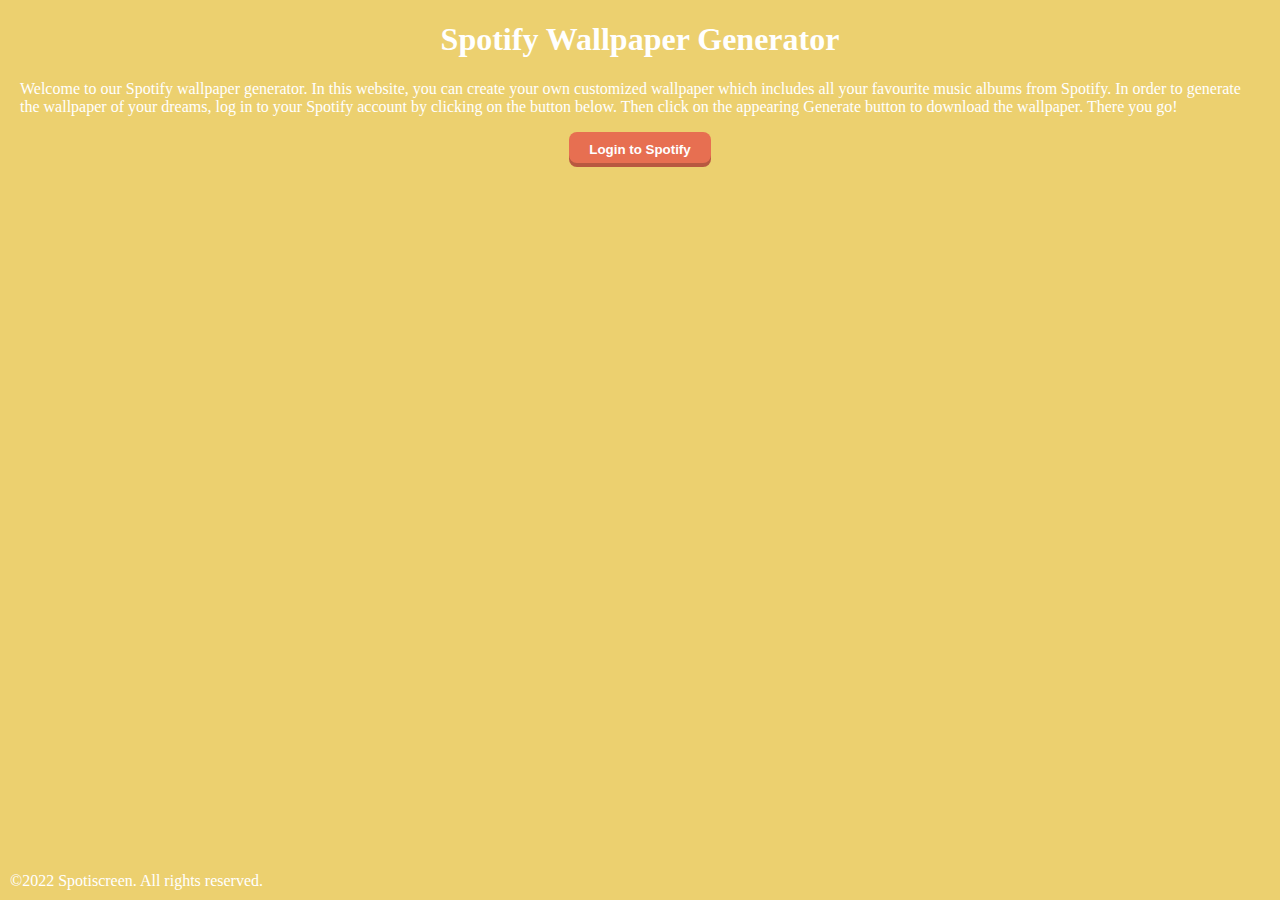
==== index.html @ ad47c9b4 "jl" ====
<!DOCTYPE html>
<html lang="en">
<head>
    <meta charset="UTF-8">
    <meta http-equiv="X-UA-Compatible" content="IE=edge">
    <meta name="viewport" content="width=device-width, initial-scale=1.0">
    <title>Spotify Wallpaper Generator</title>
    <link rel="stylesheet" href="css/main.css">
</head>
<body>
    <script src="js/main.js"></script>
    <h1>Spotify Wallpaper Generator</h1>

    <p> <!--Texte affiche dans la page d'accueil-->
        Welcome to our Spotify wallpaper generator. In this website,
        you can create your own customized wallpaper which includes
        all your favourite music albums from Spotify. In order to generate the wallpaper of your dreams,
        log in to your Spotify account by clicking on the button below.
        Then click on the appearing Generate button to download the wallpaper.
        There you go!
    </p>
    <button>
        Login to Spotify
    </button>
</body>
<footer id="footer">
    ©2022 Spotiscreen. All rights reserved.
</footer>
</html>
---- css/main.css ----
@font-face {
   font-family: 'circular_spotify';
   src: local(circular-spotify-text-font/CircularSpotifyText-Book.otf);
}

html
{
   background: #ECD06F;
   font-family: "circular_spotify";
}

body
{
   margin: 0px;
}

header
{
   margin-left: 0px;
   margin-right: 0px;
   
   margin-top: 0px;
   background-color: #264653;
   padding: 1px;
}

h1
{
   text-align: center;
   color: white;
}

p
{
   padding-left: 20px;
   padding-right: 20px;
   align-content: center;
   color: white;
}

button
{
   background-color: #E76F51;
   color: white;
   border: none;
   outline: none;
   display: block;
   width: auto;
   margin: auto;
   margin-bottom: 10px;
   cursor: pointer;
   padding: 10px 20px;
   border-radius: 8px;
   font-weight: 600;

   box-shadow: inset 0 -4px 0 0 rgba(0, 0, 0, 0.2);
   transition: 0.1s;
}

button:hover
{
   box-shadow: inset 0 -3px 0 0 rgba(0, 0, 0, 0.2);
}

button:active
{
   box-shadow: inset 0 0 0 0 rgba(0, 0, 0, 0.2);
}

footer
{
   position: absolute;  /*j'ai mis ca sinon le footer n'allait pas en bas*/
   margin: 10px;
   bottom: 0;
   color: white;
}
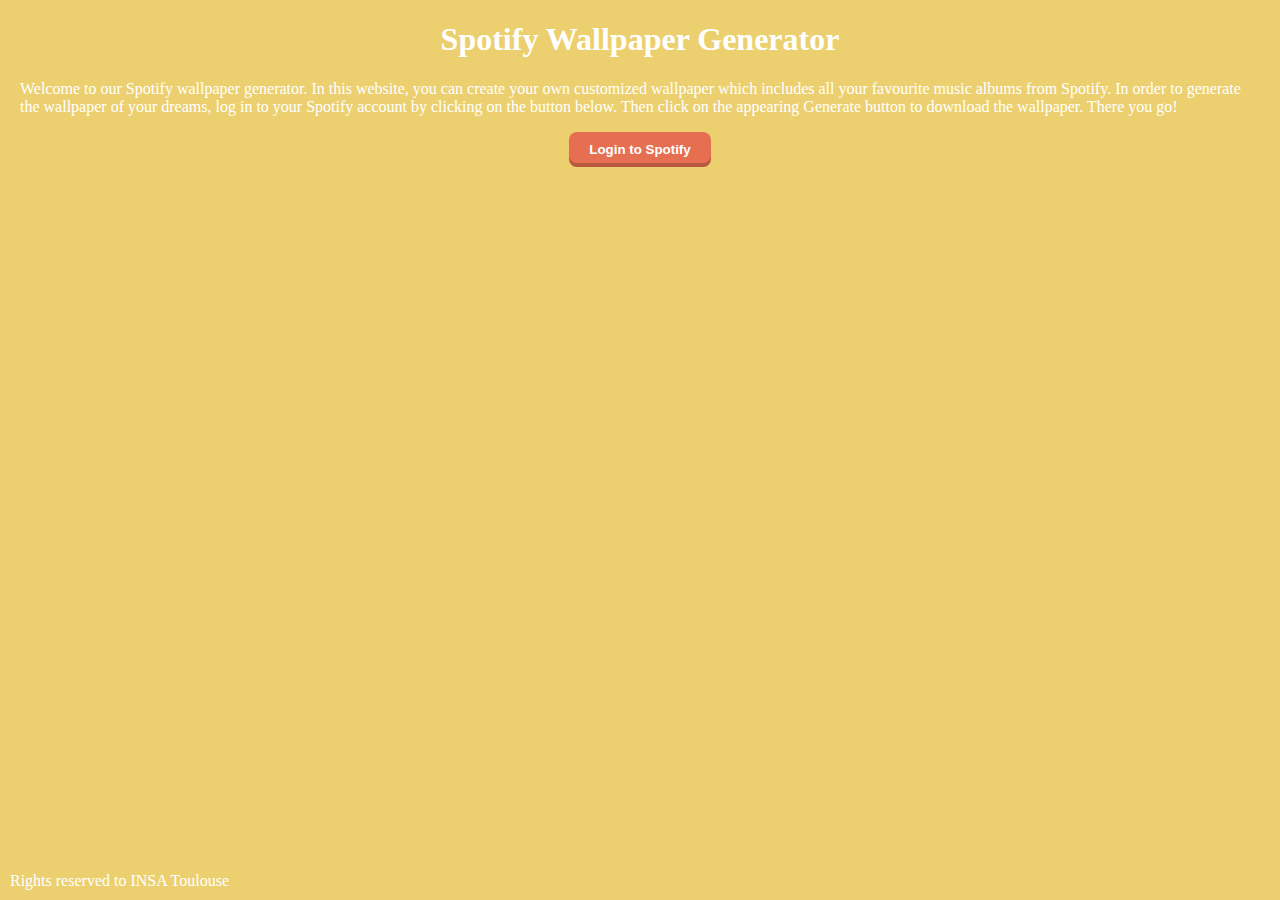
==== commit b0e7dbde: "ttesst" ====
--- a/index.html
+++ b/index.html
@@ -19,11 +19,12 @@
         Then click on the appearing Generate button to download the wallpaper.
         There you go!
     </p>
-    <button>
-        Login to Spotify
-    </button>
+        <button id="spotify">Login to Spotify</button>
+        <div id="artists"></div>
+        <script src="js/main.js"></script>
+    </button> 
 </body>
 <footer id="footer">
-    ©2022 Spotiscreen. All rights reserved.
+    Rights reserved to INSA Toulouse
 </footer>
 </html>--- a/css/main.css
+++ b/css/main.css
@@ -1,6 +1,6 @@
 @font-face {
    font-family: 'circular_spotify';
-   src: local(circular-spotify-text-font/CircularSpotifyText-Book.otf);
+   src: local(circular-spotify-text-font/CircularSpotifyText-Book);
 }
 
 html
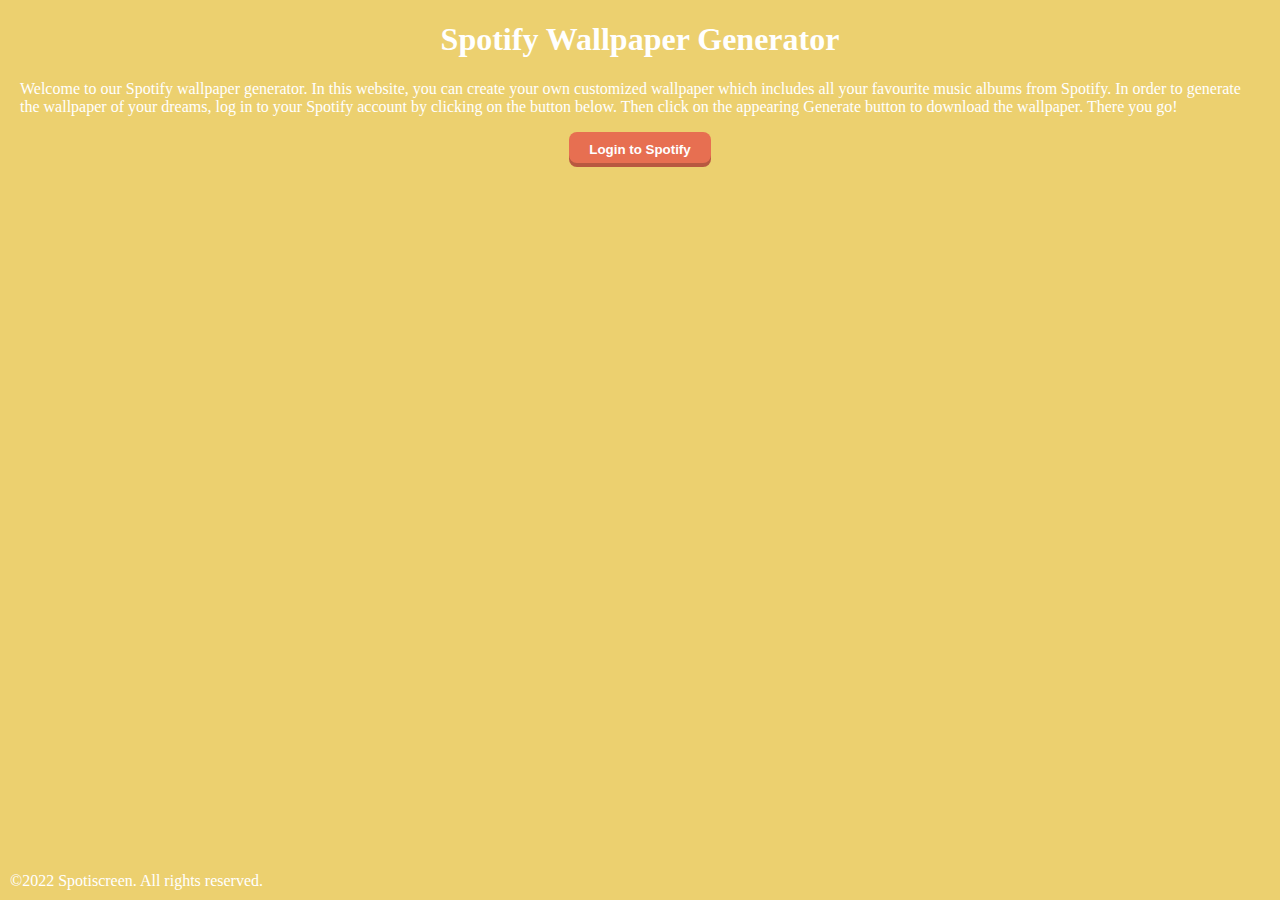
==== commit e80f90bd: "Merge branch 'master' of https://github.com/Mstrdav/spotiscreen" ====
--- a/index.html
+++ b/index.html
@@ -25,6 +25,6 @@
     </button> 
 </body>
 <footer id="footer">
-    Rights reserved to INSA Toulouse
+    ©2022 Spotiscreen. All rights reserved.
 </footer>
 </html>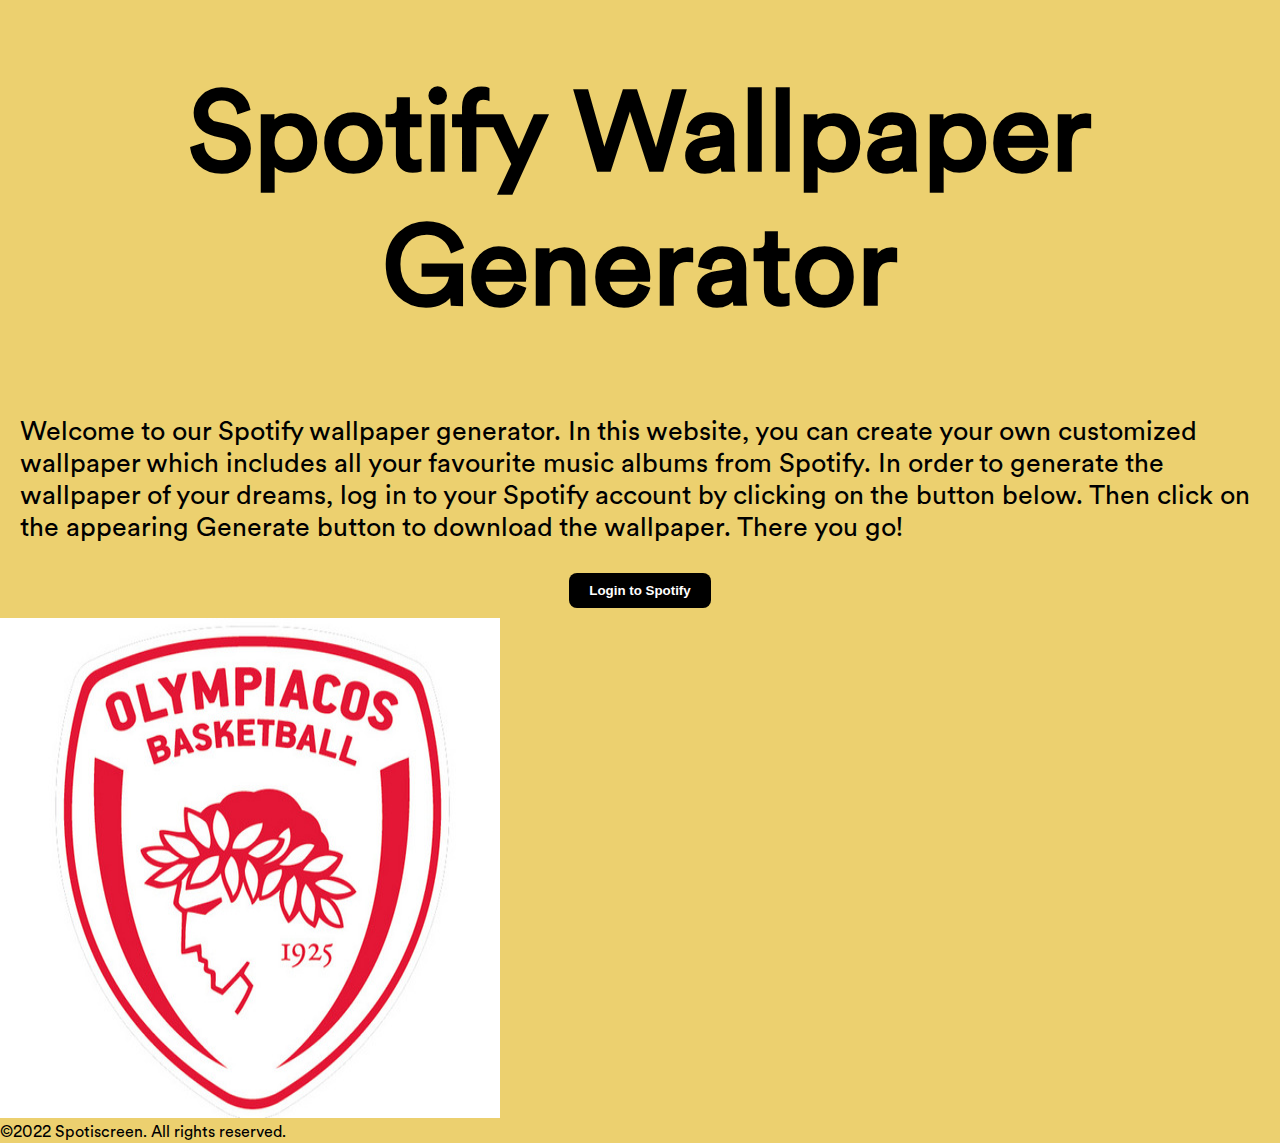
==== commit 87f26596: "sdfh" ====
--- a/index.html
+++ b/index.html
@@ -19,12 +19,14 @@
         Then click on the appearing Generate button to download the wallpaper.
         There you go!
     </p>
-        <button id="spotify">Login to Spotify</button>
-        <div id="artists"></div>
-        <script src="js/main.js"></script>
-    </button> 
+    <button>
+        Login to Spotify
+    </button>
+    <img src="Olympiacos_BasketBall.png" height="500" width="500">
 </body>
-<footer id="footer">
+<div>
+    <footer">
     ©2022 Spotiscreen. All rights reserved.
-</footer>
+    </footer>
+</div>
 </html>--- a/css/main.css
+++ b/css/main.css
@@ -1,12 +1,12 @@
 @font-face {
    font-family: 'circular_spotify';
-   src: local(circular-spotify-text-font/CircularSpotifyText-Book);
+   src: url(../circular-spotify-text-font/CircularSpotifyText-Book.otf);
 }
 
 html
 {
    background: #ECD06F;
-   font-family: "circular_spotify";
+   font-family: 'circular_spotify';
 }
 
 body
@@ -14,20 +14,11 @@
    margin: 0px;
 }
 
-header
-{
-   margin-left: 0px;
-   margin-right: 0px;
-   
-   margin-top: 0px;
-   background-color: #264653;
-   padding: 1px;
-}
-
 h1
 {
    text-align: center;
-   color: white;
+   color: #000;
+   font-size: 7rem;
 }
 
 p
@@ -35,15 +26,16 @@
    padding-left: 20px;
    padding-right: 20px;
    align-content: center;
-   color: white;
+   color: #000;
+   font-size: 20pt;
 }
 
 button
 {
-   background-color: #E76F51;
+   background-color: #000;
    color: white;
-   border: none;
-   outline: none;
+   border: 10px;
+   outline: 10px;
    display: block;
    width: auto;
    margin: auto;
@@ -59,7 +51,10 @@
 
 button:hover
 {
-   box-shadow: inset 0 -3px 0 0 rgba(0, 0, 0, 0.2);
+   background-color: #ECD06F;
+   color: #000;
+   
+
 }
 
 button:active
@@ -69,8 +64,8 @@
 
 footer
 {
-   position: absolute;  /*j'ai mis ca sinon le footer n'allait pas en bas*/
-   margin: 10px;
-   bottom: 0;
-   color: white;
+   /*position: absolute;  j'ai mis ca sinon le footer n'allait pas en bas*/
+   position:absolute;
+   bottom: 10px;
+   right: 10px;
 }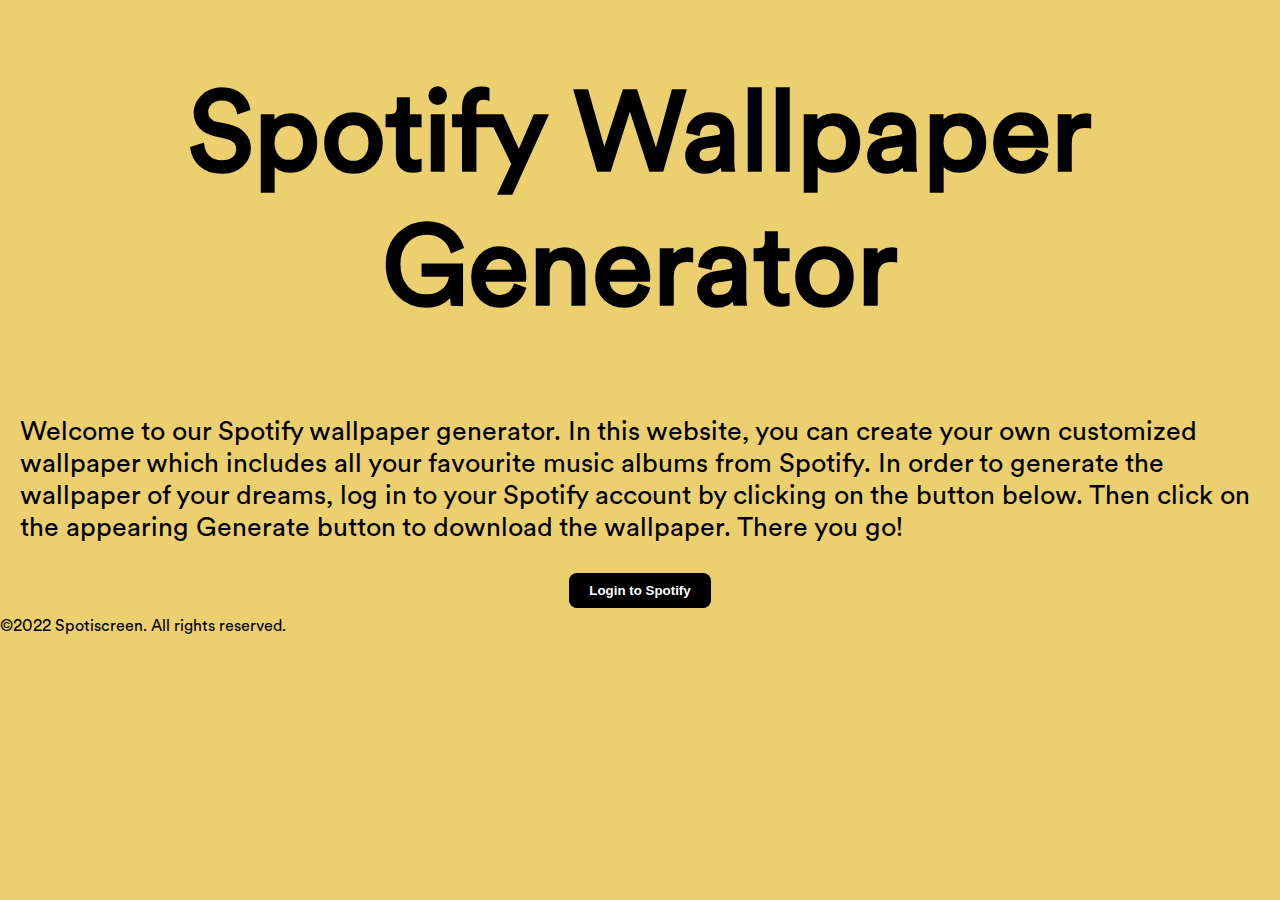
==== commit d07a38a9: "Merge branch 'master' of https://github.com/Mstrdav/spotiscreen" ====
--- a/index.html
+++ b/index.html
@@ -8,7 +8,6 @@
     <link rel="stylesheet" href="css/main.css">
 </head>
 <body>
-    <script src="js/main.js"></script>
     <h1>Spotify Wallpaper Generator</h1>
 
     <p> <!--Texte affiche dans la page d'accueil-->
@@ -19,10 +18,11 @@
         Then click on the appearing Generate button to download the wallpaper.
         There you go!
     </p>
-    <button>
-        Login to Spotify
-    </button>
-    <img src="Olympiacos_BasketBall.png" height="500" width="500">
+        <button id="spotify">Login to Spotify</button>
+        <div id="artists"></div>
+        <script src="js/main.js"></script>
+    </button> 
+    <script src="js/main.js"></script>
 </body>
 <div>
     <footer">
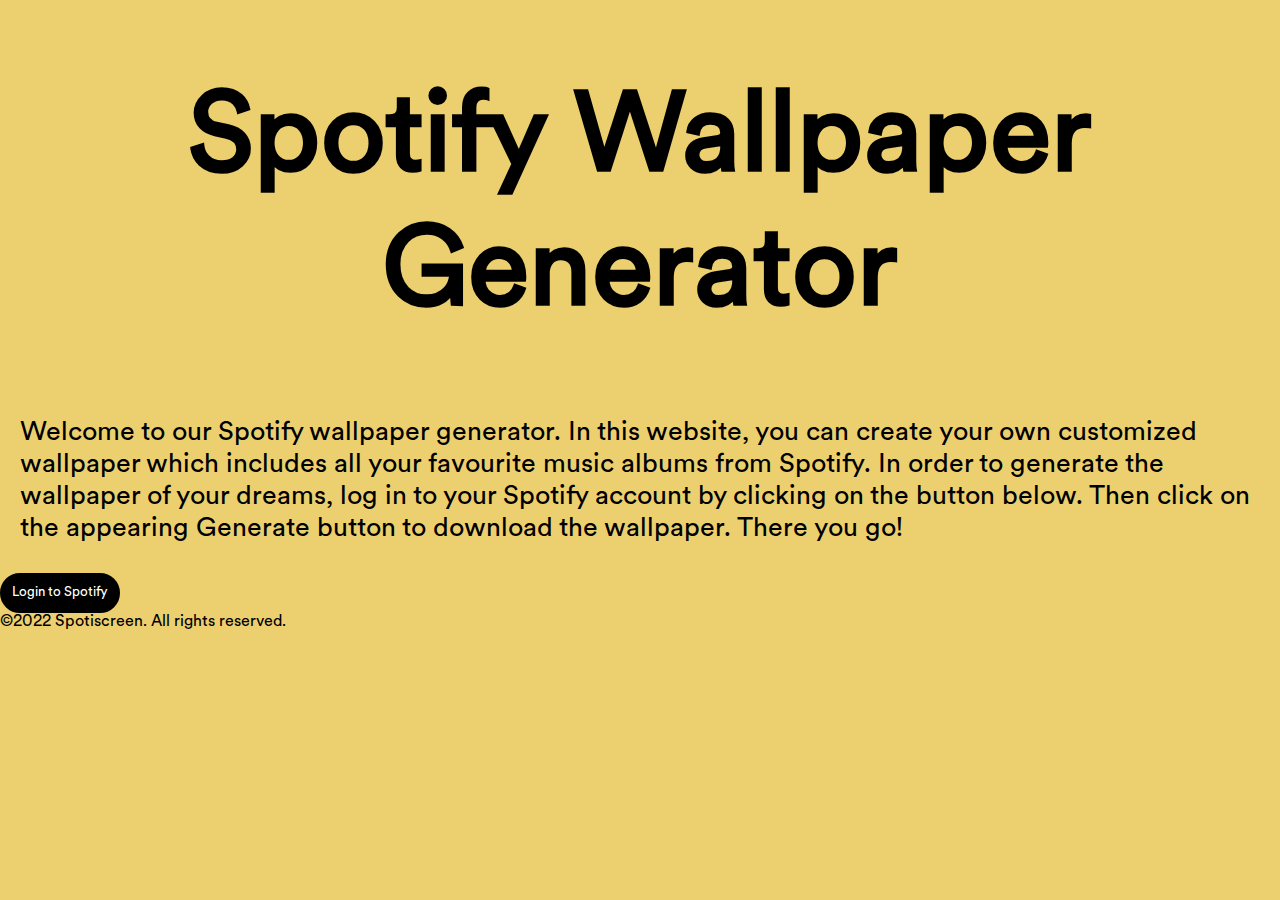
==== commit 6fa72769: "test" ====
--- a/index.html
+++ b/index.html
@@ -18,10 +18,8 @@
         Then click on the appearing Generate button to download the wallpaper.
         There you go!
     </p>
-        <button id="spotify">Login to Spotify</button>
-        <div id="artists"></div>
-        <script src="js/main.js"></script>
-    </button> 
+    <button id="spotify">Login to Spotify</button>
+    <div id="artists"></div>
     <script src="js/main.js"></script>
 </body>
 <div>
--- a/css/main.css
+++ b/css/main.css
@@ -7,6 +7,7 @@
 {
    background: #ECD06F;
    font-family: 'circular_spotify';
+
 }
 
 body
@@ -32,21 +33,15 @@
 
 button
 {
+   font-family: 'circular_spotify';
    background-color: #000;
    color: white;
-   border: 10px;
-   outline: 10px;
-   display: block;
-   width: auto;
-   margin: auto;
-   margin-bottom: 10px;
+   border: 2px solid #000;
    cursor: pointer;
-   padding: 10px 20px;
-   border-radius: 8px;
-   font-weight: 600;
+   border-radius: 30px;
+   padding: 10px;
 
-   box-shadow: inset 0 -4px 0 0 rgba(0, 0, 0, 0.2);
-   transition: 0.1s;
+   transition: 0.4s;
 }
 
 button:hover
@@ -64,7 +59,6 @@
 
 footer
 {
-   /*position: absolute;  j'ai mis ca sinon le footer n'allait pas en bas*/
    position:absolute;
    bottom: 10px;
    right: 10px;
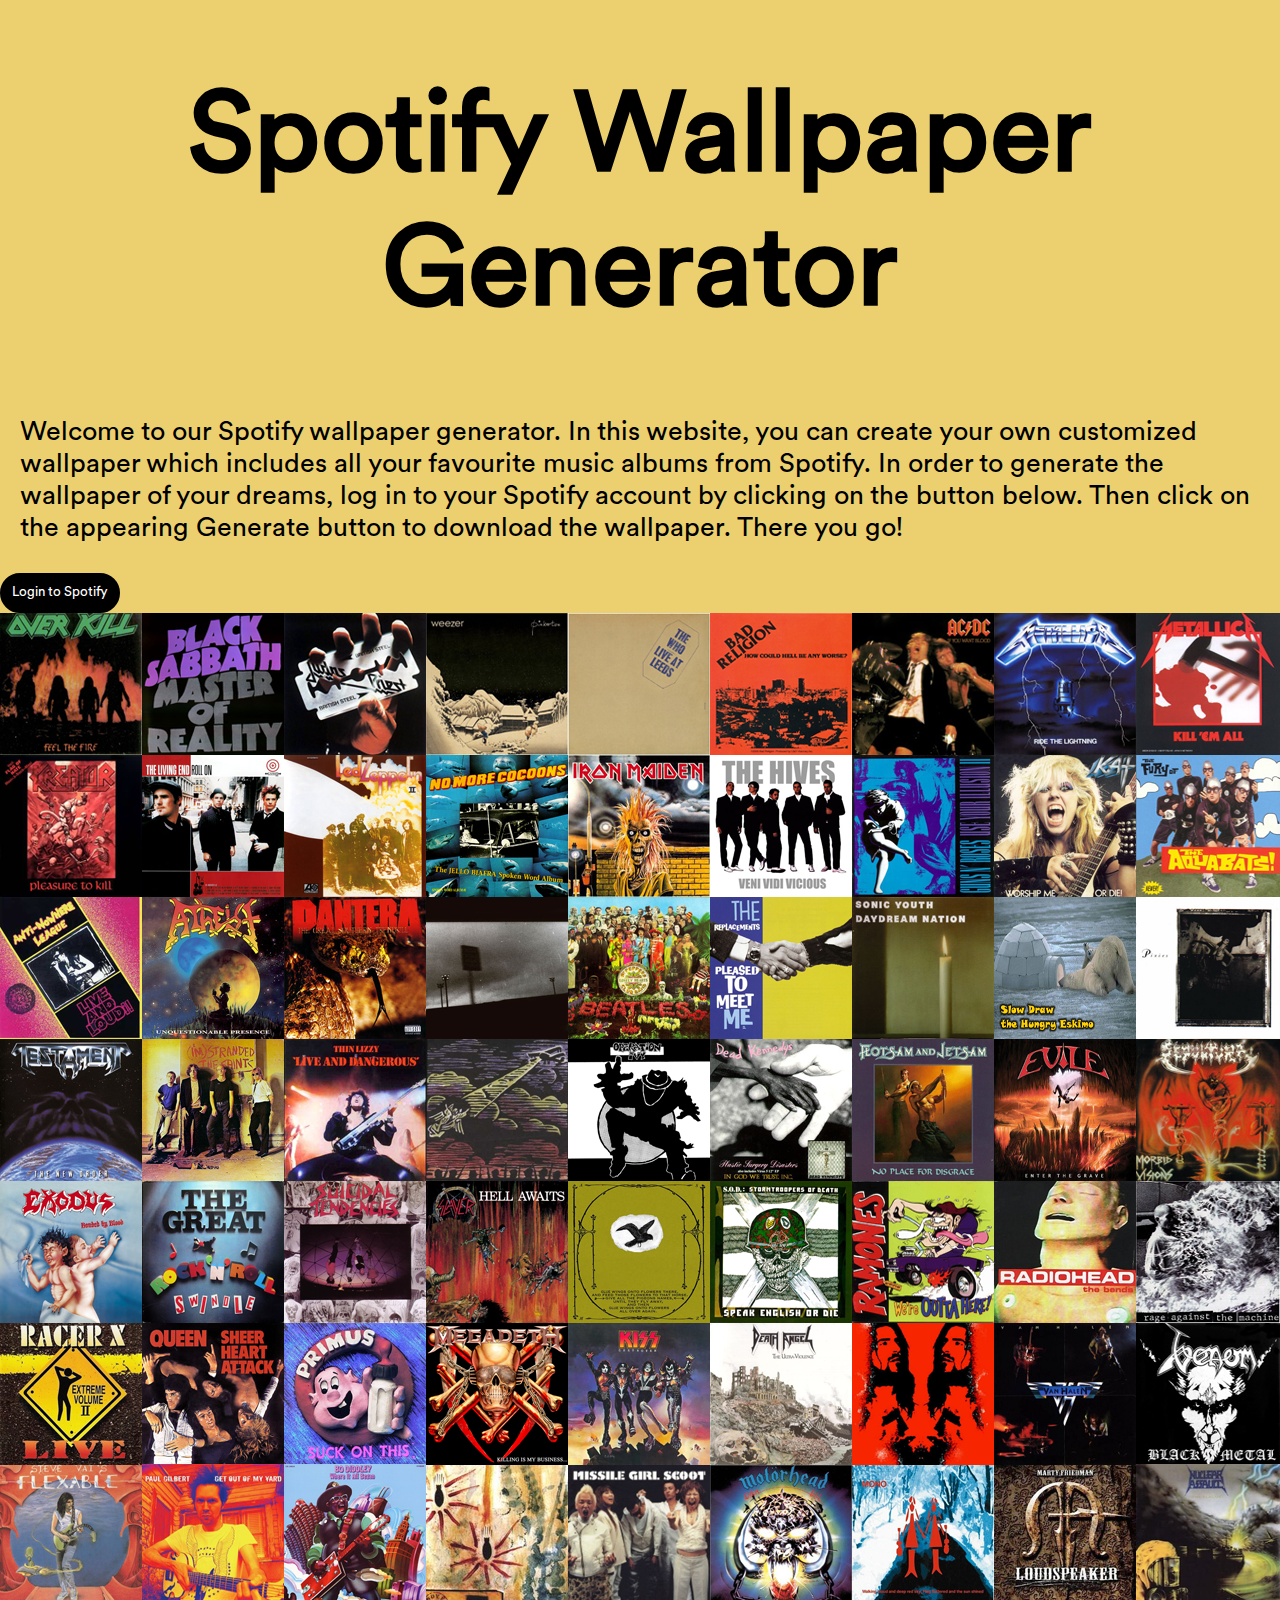
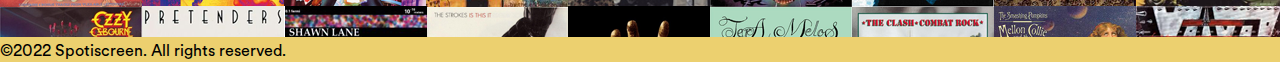
==== commit 3c45621d: "sdgdg" ====
--- a/index.html
+++ b/index.html
@@ -21,6 +21,7 @@
     <button id="spotify">Login to Spotify</button>
     <div id="artists"></div>
     <script src="js/main.js"></script>
+    <img src="images/ex_wallpaper.png">
 </body>
 <div>
     <footer">
--- a/css/main.css
+++ b/css/main.css
@@ -57,6 +57,12 @@
    box-shadow: inset 0 0 0 0 rgba(0, 0, 0, 0.2);
 }
 
+img
+{
+   max-width: 100%;
+   height: auto;
+}
+
 footer
 {
    position:absolute;
